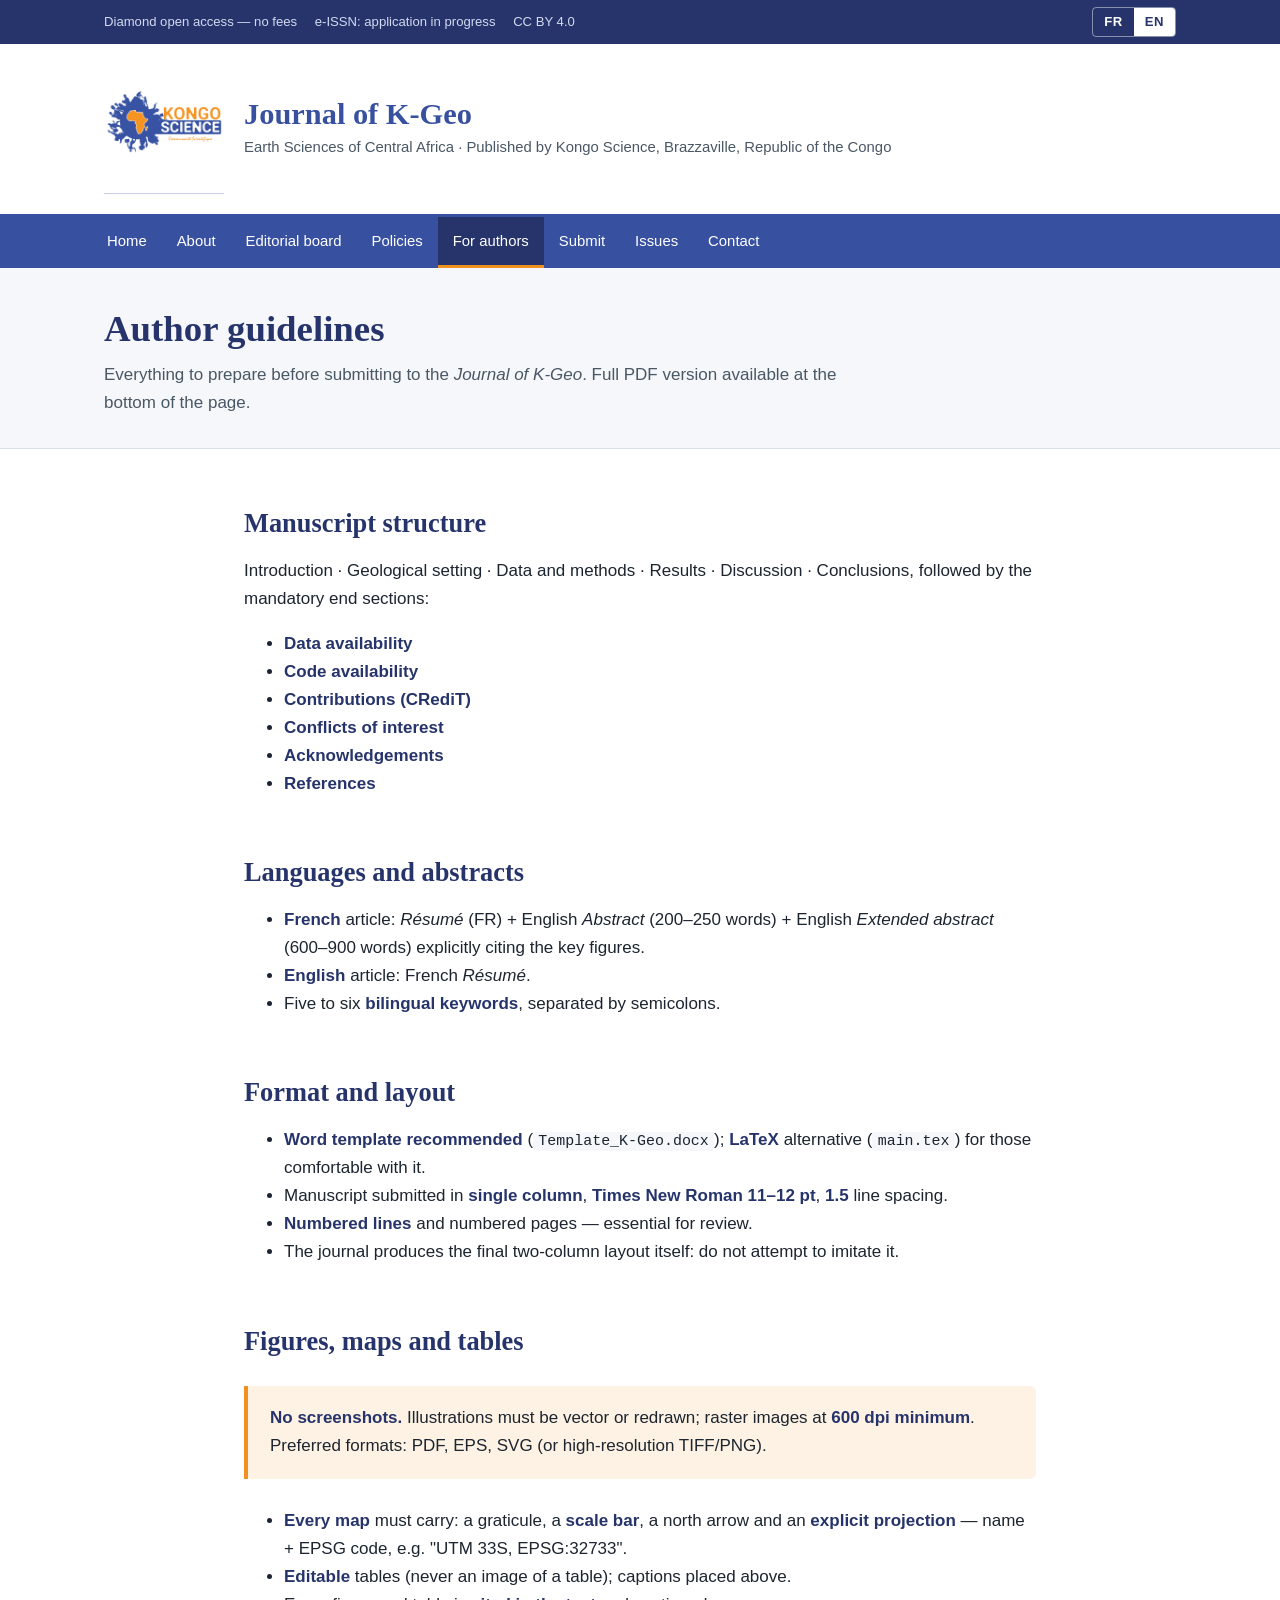
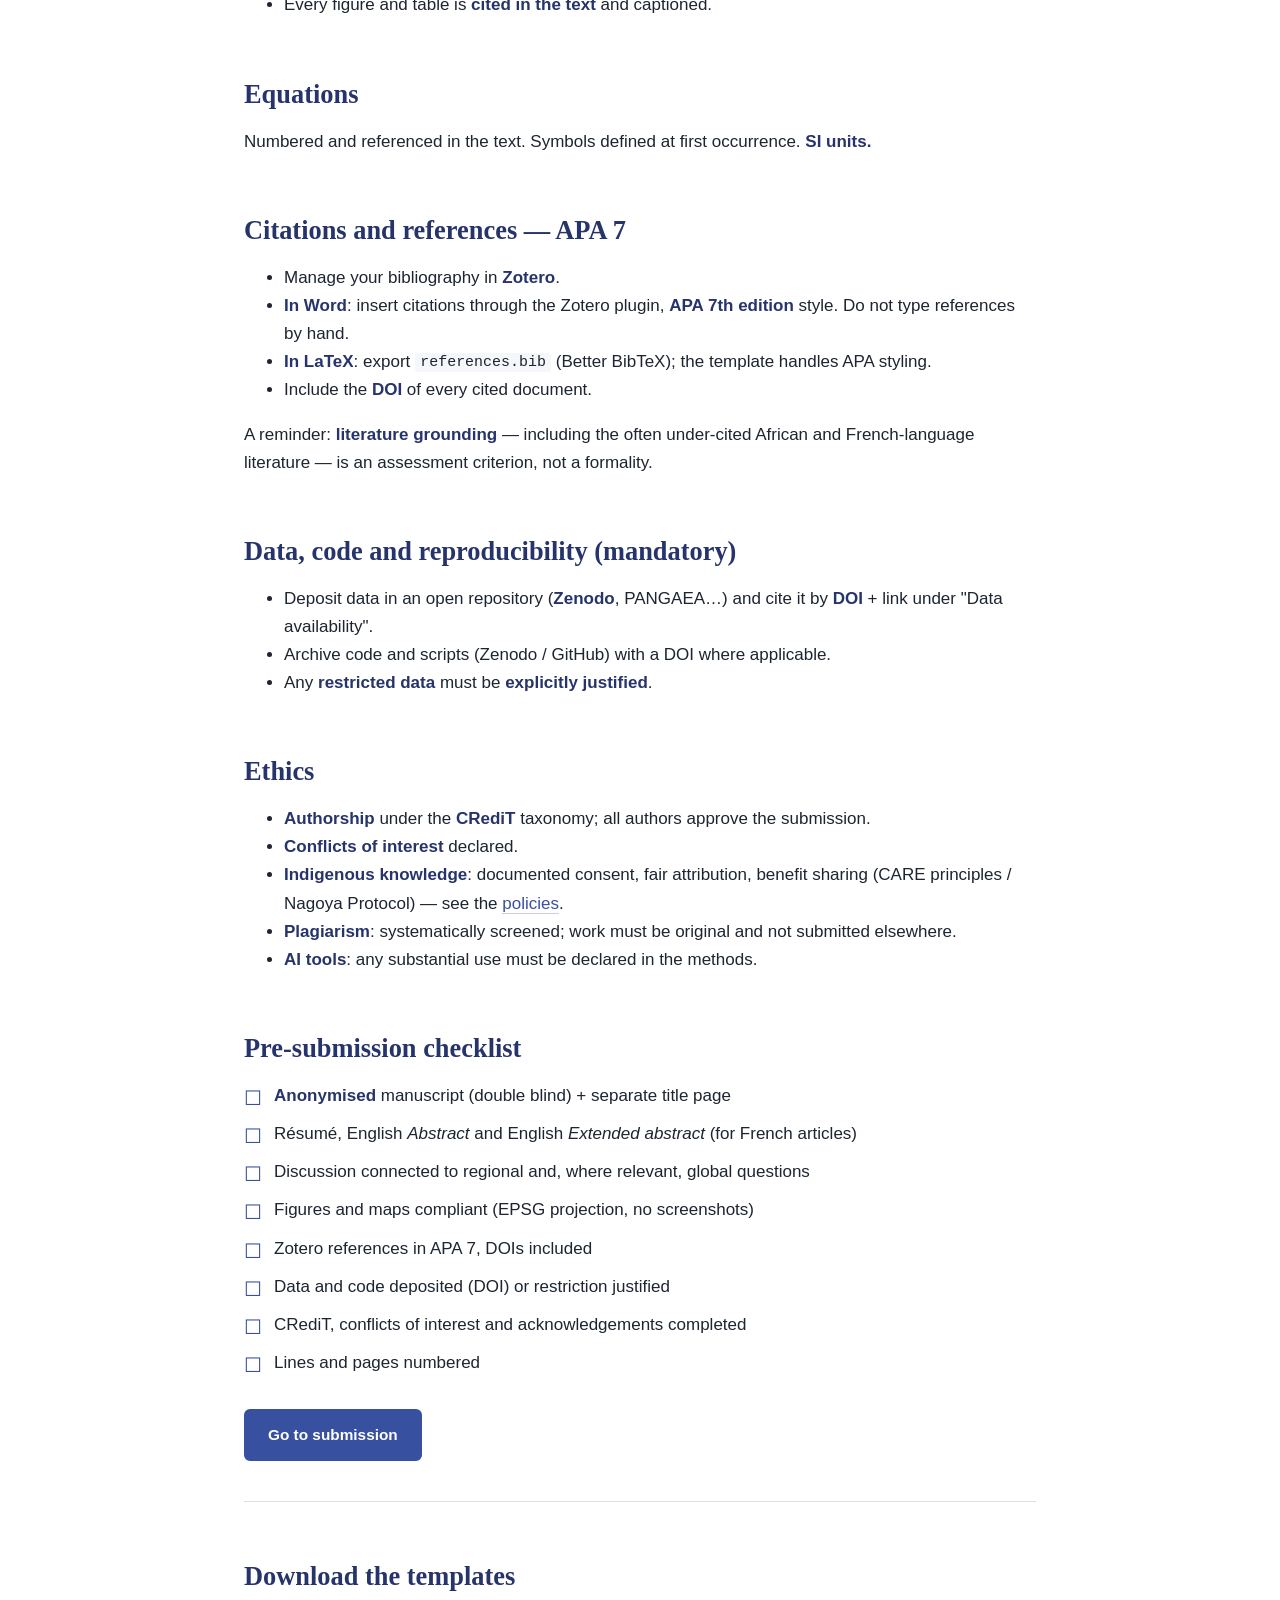
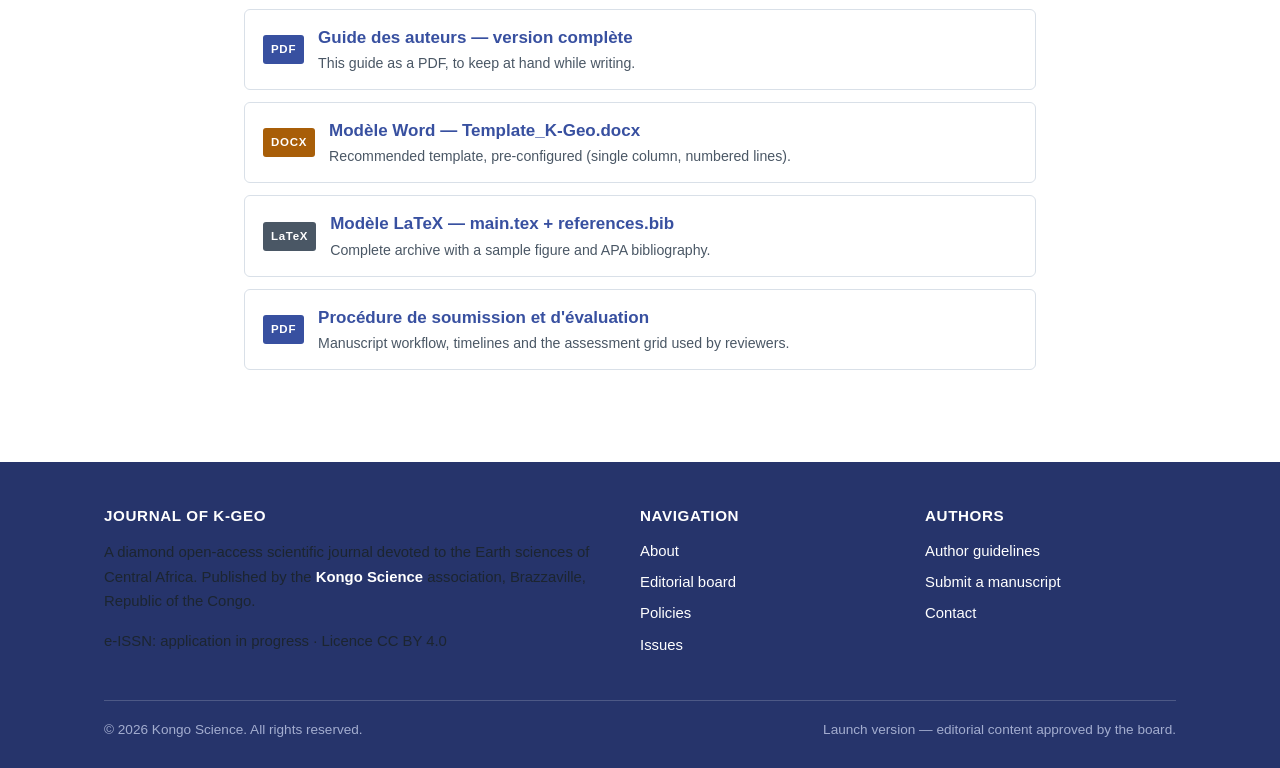
==== auteurs.html @ 37c812da "Site du Journal of K-Geo Site statique bilingue (FR/EN) de la revue publiee par Kongo Science : peri" ====
<!DOCTYPE html>
<html lang="fr">
<head>
<meta charset="utf-8">
<meta name="viewport" content="width=device-width, initial-scale=1">
<title>Guide des auteurs | Journal of K-Geo</title>
<meta name="description" content="Guide des auteurs du Journal of K-Geo : structure du manuscrit, mise en forme, figures et cartes (EPSG), references APA 7 avec Zotero, donnees ouvertes, ethique et liste de controle.">
<link rel="icon" href="assets/img/favicon.ico" sizes="any">
<link rel="icon" type="image/png" sizes="32x32" href="assets/img/favicon-32x32.png">
<link rel="icon" type="image/png" sizes="16x16" href="assets/img/favicon-16x16.png">
<link rel="apple-touch-icon" href="assets/img/apple-touch-icon.png">
<link rel="stylesheet" href="assets/css/style.css">
</head>
<body class="lang-fr">

<div class="topbar">
  <div class="wrap">
    <div class="badges">
      <span data-lang="fr">Libre accès diamant — aucun frais</span>
      <span data-lang="en">Diamond open access — no fees</span>
      <span data-lang="fr">e-ISSN : en cours d'attribution</span>
      <span data-lang="en">e-ISSN: application in progress</span>
      <span>CC BY 4.0</span>
    </div>
    <div class="langswitch" role="group" aria-label="Langue / Language">
      <button type="button" data-setlang="fr" aria-pressed="true">FR</button>
      <button type="button" data-setlang="en" aria-pressed="false">EN</button>
    </div>
  </div>
</div>

<header class="masthead">
  <div class="wrap">
    <a href="index.html"><img class="logo" src="assets/img/logo-kongoscience.png" alt="Kongo Science"></a>
    <div class="titleblock">
      <a href="index.html"><span class="jtitle">Journal of K-Geo</span></a>
      <span class="jsub" data-lang="fr">Sciences de la Terre d'Afrique centrale &middot; Publié par Kongo Science, Brazzaville, République du Congo</span>
      <span class="jsub" data-lang="en">Earth Sciences of Central Africa &middot; Published by Kongo Science, Brazzaville, Republic of the Congo</span>
    </div>
  </div>
</header>

<nav class="main">
  <ul>
    <li><a href="index.html"><span data-lang="fr">Accueil</span><span data-lang="en">Home</span></a></li>
    <li><a href="revue.html"><span data-lang="fr">La revue</span><span data-lang="en">About</span></a></li>
    <li><a href="comite.html"><span data-lang="fr">Comité éditorial</span><span data-lang="en">Editorial board</span></a></li>
    <li><a href="politiques.html"><span data-lang="fr">Politiques</span><span data-lang="en">Policies</span></a></li>
    <li><a href="auteurs.html"><span data-lang="fr">Guide auteurs</span><span data-lang="en">For authors</span></a></li>
    <li><a href="soumission.html"><span data-lang="fr">Soumettre</span><span data-lang="en">Submit</span></a></li>
    <li><a href="numeros.html"><span data-lang="fr">Numéros</span><span data-lang="en">Issues</span></a></li>
    <li><a href="contact.html"><span data-lang="fr">Contact</span><span data-lang="en">Contact</span></a></li>
  </ul>
</nav>

<div class="pagehead">
  <div class="wrap">
    <div data-lang="fr">
      <h1>Guide des auteurs</h1>
      <p>Tout ce qu'il faut préparer avant de soumettre au <em>Journal of K-Geo</em>. Version complète en PDF téléchargeable en bas de page.</p>
    </div>
    <div data-lang="en">
      <h1>Author guidelines</h1>
      <p>Everything to prepare before submitting to the <em>Journal of K-Geo</em>. Full PDF version available at the bottom of the page.</p>
    </div>
  </div>
</div>

<main>
<div class="wrap narrow">

  <div data-lang="fr">

    <h2>Structure du manuscrit</h2>
    <p>Introduction &middot; Cadre géologique &middot; Données et méthodes &middot; Résultats &middot; Discussion &middot; Conclusions, puis les sections de fin obligatoires :</p>
    <ul>
      <li><strong>Disponibilité des données</strong></li>
      <li><strong>Disponibilité du code</strong></li>
      <li><strong>Contributions (CRediT)</strong></li>
      <li><strong>Conflits d'intérêts</strong></li>
      <li><strong>Remerciements</strong></li>
      <li><strong>Références</strong></li>
    </ul>

    <h2>Langues et résumés</h2>
    <ul>
      <li>Article en <strong>français</strong> : <em>Résumé</em> (FR) + <em>Abstract</em> anglais (200–250 mots) + <em>Extended abstract</em> anglais (600–900 mots) citant explicitement les figures clés.</li>
      <li>Article en <strong>anglais</strong> : <em>Résumé</em> français.</li>
      <li>5 à 6 <strong>mots-clés bilingues</strong>, séparés par des points-virgules.</li>
    </ul>

    <h2>Format et mise en forme</h2>
    <ul>
      <li><strong>Modèle Word recommandé</strong> (<code>Template_K-Geo.docx</code>) ; alternative <strong>LaTeX</strong> (<code>main.tex</code>) pour qui la maîtrise.</li>
      <li>Manuscrit soumis <strong>en une seule colonne</strong>, police <strong>Times New Roman 11–12 pt</strong>, interligne <strong>1,5</strong>.</li>
      <li><strong>Lignes numérotées</strong> et pages numérotées — indispensable pour la relecture.</li>
      <li>La revue réalise elle-même la mise en page finale à deux colonnes : ne cherchez pas à l'imiter.</li>
    </ul>

    <h2>Figures, cartes et tableaux</h2>
    <div class="callout warn">
      <p><strong>Aucune capture d'écran.</strong> Les illustrations sont vectorielles ou redessinées ; le raster doit être à <strong>600 dpi minimum</strong>. Formats préférés : PDF, EPS, SVG (ou TIFF/PNG haute résolution).</p>
    </div>
    <ul>
      <li><strong>Toute carte</strong> porte : une grille (graticule), une <strong>échelle graphique</strong>, une flèche du nord et un <strong>système de projection explicite</strong> — nom + code EPSG, par exemple « UTM 33S, EPSG:32733 ».</li>
      <li>Tableaux <strong>éditables</strong> (jamais d'image de tableau) ; légendes placées au-dessus.</li>
      <li>Chaque figure et chaque tableau est <strong>appelé dans le texte</strong> et légendé.</li>
    </ul>

    <h2>Équations</h2>
    <p>Numérotées et référencées dans le texte. Les symboles sont définis à leur première occurrence. <strong>Unités SI.</strong></p>

    <h2>Citations et références — APA 7</h2>
    <ul>
      <li>Gérez votre bibliographie sous <strong>Zotero</strong>.</li>
      <li><strong>Sous Word</strong> : insérez les citations via le module Zotero pour Word, style <strong>APA 7th edition</strong>. Ne saisissez pas les références à la main.</li>
      <li><strong>Sous LaTeX</strong> : exportez <code>references.bib</code> (Better BibTeX) ; le gabarit gère le style APA.</li>
      <li>Incluez les <strong>DOI</strong> de tous les documents cités.</li>
    </ul>
    <p>Rappel : l'<strong>ancrage bibliographique</strong> — incluant la littérature africaine et francophone souvent sous-citée — est un critère de la grille d'évaluation, pas une formalité.</p>

    <h2>Données, code et reproductibilité (obligatoire)</h2>
    <ul>
      <li>Déposez les données dans un dépôt ouvert (<strong>Zenodo</strong>, PANGAEA…) et citez-les par <strong>DOI</strong> + lien dans « Disponibilité des données ».</li>
      <li>Archivez le code et les scripts (Zenodo / GitHub) avec un DOI si applicable.</li>
      <li>Toute donnée <strong>non diffusable</strong> doit être <strong>explicitement justifiée</strong>.</li>
    </ul>

    <h2>Éthique</h2>
    <ul>
      <li><strong>Paternité</strong> selon la taxonomie <strong>CRediT</strong> ; tous les auteurs approuvent la soumission.</li>
      <li><strong>Conflits d'intérêts</strong> déclarés.</li>
      <li><strong>Savoirs autochtones</strong> : consentement documenté, attribution juste, partage des bénéfices (principes CARE / Protocole de Nagoya) — voir les <a href="politiques.html#savoirs">politiques</a>.</li>
      <li><strong>Plagiat</strong> : contrôle systématique ; le travail doit être original et non soumis ailleurs.</li>
      <li><strong>Outils d'IA</strong> : tout usage substantiel doit être déclaré dans les méthodes.</li>
    </ul>

    <h2>Liste de contrôle avant soumission</h2>
    <ul class="checklist">
      <li>Manuscrit <strong>anonymisé</strong> (double aveugle) + page de titre séparée</li>
      <li>Résumé, <em>Abstract</em> EN et <em>Extended abstract</em> EN (si article FR)</li>
      <li>Discussion reliée aux enjeux régionaux et, si pertinent, mondiaux</li>
      <li>Figures et cartes aux normes (projection EPSG, pas de capture d'écran)</li>
      <li>Références Zotero en APA 7, DOI inclus</li>
      <li>Données et code déposés (DOI) ou restriction justifiée</li>
      <li>CRediT, conflits d'intérêts et remerciements renseignés</li>
      <li>Lignes et pages numérotées</li>
    </ul>

    <p style="margin-top:2rem"><a class="btn btn-solid" href="soumission.html">Passer à la soumission</a></p>

  </div>

  <div data-lang="en">

    <h2>Manuscript structure</h2>
    <p>Introduction &middot; Geological setting &middot; Data and methods &middot; Results &middot; Discussion &middot; Conclusions, followed by the mandatory end sections:</p>
    <ul>
      <li><strong>Data availability</strong></li>
      <li><strong>Code availability</strong></li>
      <li><strong>Contributions (CRediT)</strong></li>
      <li><strong>Conflicts of interest</strong></li>
      <li><strong>Acknowledgements</strong></li>
      <li><strong>References</strong></li>
    </ul>

    <h2>Languages and abstracts</h2>
    <ul>
      <li><strong>French</strong> article: <em>Résumé</em> (FR) + English <em>Abstract</em> (200–250 words) + English <em>Extended abstract</em> (600–900 words) explicitly citing the key figures.</li>
      <li><strong>English</strong> article: French <em>Résumé</em>.</li>
      <li>Five to six <strong>bilingual keywords</strong>, separated by semicolons.</li>
    </ul>

    <h2>Format and layout</h2>
    <ul>
      <li><strong>Word template recommended</strong> (<code>Template_K-Geo.docx</code>); <strong>LaTeX</strong> alternative (<code>main.tex</code>) for those comfortable with it.</li>
      <li>Manuscript submitted in <strong>single column</strong>, <strong>Times New Roman 11–12 pt</strong>, <strong>1.5</strong> line spacing.</li>
      <li><strong>Numbered lines</strong> and numbered pages — essential for review.</li>
      <li>The journal produces the final two-column layout itself: do not attempt to imitate it.</li>
    </ul>

    <h2>Figures, maps and tables</h2>
    <div class="callout warn">
      <p><strong>No screenshots.</strong> Illustrations must be vector or redrawn; raster images at <strong>600 dpi minimum</strong>. Preferred formats: PDF, EPS, SVG (or high-resolution TIFF/PNG).</p>
    </div>
    <ul>
      <li><strong>Every map</strong> must carry: a graticule, a <strong>scale bar</strong>, a north arrow and an <strong>explicit projection</strong> — name + EPSG code, e.g. "UTM 33S, EPSG:32733".</li>
      <li><strong>Editable</strong> tables (never an image of a table); captions placed above.</li>
      <li>Every figure and table is <strong>cited in the text</strong> and captioned.</li>
    </ul>

    <h2>Equations</h2>
    <p>Numbered and referenced in the text. Symbols defined at first occurrence. <strong>SI units.</strong></p>

    <h2>Citations and references — APA 7</h2>
    <ul>
      <li>Manage your bibliography in <strong>Zotero</strong>.</li>
      <li><strong>In Word</strong>: insert citations through the Zotero plugin, <strong>APA 7th edition</strong> style. Do not type references by hand.</li>
      <li><strong>In LaTeX</strong>: export <code>references.bib</code> (Better BibTeX); the template handles APA styling.</li>
      <li>Include the <strong>DOI</strong> of every cited document.</li>
    </ul>
    <p>A reminder: <strong>literature grounding</strong> — including the often under-cited African and French-language literature — is an assessment criterion, not a formality.</p>

    <h2>Data, code and reproducibility (mandatory)</h2>
    <ul>
      <li>Deposit data in an open repository (<strong>Zenodo</strong>, PANGAEA…) and cite it by <strong>DOI</strong> + link under "Data availability".</li>
      <li>Archive code and scripts (Zenodo / GitHub) with a DOI where applicable.</li>
      <li>Any <strong>restricted data</strong> must be <strong>explicitly justified</strong>.</li>
    </ul>

    <h2>Ethics</h2>
    <ul>
      <li><strong>Authorship</strong> under the <strong>CRediT</strong> taxonomy; all authors approve the submission.</li>
      <li><strong>Conflicts of interest</strong> declared.</li>
      <li><strong>Indigenous knowledge</strong>: documented consent, fair attribution, benefit sharing (CARE principles / Nagoya Protocol) — see the <a href="politiques.html">policies</a>.</li>
      <li><strong>Plagiarism</strong>: systematically screened; work must be original and not submitted elsewhere.</li>
      <li><strong>AI tools</strong>: any substantial use must be declared in the methods.</li>
    </ul>

    <h2>Pre-submission checklist</h2>
    <ul class="checklist">
      <li><strong>Anonymised</strong> manuscript (double blind) + separate title page</li>
      <li>Résumé, English <em>Abstract</em> and English <em>Extended abstract</em> (for French articles)</li>
      <li>Discussion connected to regional and, where relevant, global questions</li>
      <li>Figures and maps compliant (EPSG projection, no screenshots)</li>
      <li>Zotero references in APA 7, DOIs included</li>
      <li>Data and code deposited (DOI) or restriction justified</li>
      <li>CRediT, conflicts of interest and acknowledgements completed</li>
      <li>Lines and pages numbered</li>
    </ul>

    <p style="margin-top:2rem"><a class="btn btn-solid" href="soumission.html">Go to submission</a></p>

  </div>

  <hr>

  <div data-lang="fr"><h2>Télécharger les modèles</h2></div>
  <div data-lang="en"><h2>Download the templates</h2></div>

  <div class="dl">
    <span class="ext">PDF</span>
    <div><a href="telechargements/Guide_auteurs_K-Geo.pdf">Guide des auteurs — version complète</a>
      <small><span data-lang="fr">Le présent guide au format PDF, à conserver pendant la rédaction.</span><span data-lang="en">This guide as a PDF, to keep at hand while writing.</span></small></div>
  </div>
  <div class="dl">
    <span class="ext doc">DOCX</span>
    <div><a href="telechargements/Template_K-Geo.docx">Modèle Word — Template_K-Geo.docx</a>
      <small><span data-lang="fr">Modèle recommandé, déjà configuré (une colonne, lignes numérotées).</span><span data-lang="en">Recommended template, pre-configured (single column, numbered lines).</span></small></div>
  </div>
  <div class="dl">
    <span class="ext tex">LaTeX</span>
    <div><a href="telechargements/template-latex-K-Geo.zip">Modèle LaTeX — main.tex + references.bib</a>
      <small><span data-lang="fr">Archive complète avec exemple de figure et bibliographie APA.</span><span data-lang="en">Complete archive with a sample figure and APA bibliography.</span></small></div>
  </div>
  <div class="dl">
    <span class="ext">PDF</span>
    <div><a href="telechargements/Procedure_soumission_evaluation_K-Geo.pdf">Procédure de soumission et d'évaluation</a>
      <small><span data-lang="fr">Circuit du manuscrit, délais et grille d'évaluation appliquée par les relecteurs.</span><span data-lang="en">Manuscript workflow, timelines and the assessment grid used by reviewers.</span></small></div>
  </div>

</div>
</main>

<footer class="site">
  <div class="wrap">
    <div class="cols">
      <div>
        <h4>Journal of K-Geo</h4>
        <p data-lang="fr">Revue scientifique en libre accès diamant consacrée aux sciences de la Terre d'Afrique centrale. Publiée par l'association <strong style="color:#fff">Kongo Science</strong>, Brazzaville, République du Congo.</p>
        <p data-lang="en">A diamond open-access scientific journal devoted to the Earth sciences of Central Africa. Published by the <strong style="color:#fff">Kongo Science</strong> association, Brazzaville, Republic of the Congo.</p>
        <p><span data-lang="fr">e-ISSN : en cours d'attribution</span><span data-lang="en">e-ISSN: application in progress</span> &middot; <span data-lang="fr">Licence</span><span data-lang="en">Licence</span> CC BY 4.0</p>
      </div>
      <div>
        <h4><span data-lang="fr">Navigation</span><span data-lang="en">Navigation</span></h4>
        <ul>
          <li><a href="revue.html"><span data-lang="fr">La revue</span><span data-lang="en">About</span></a></li>
          <li><a href="comite.html"><span data-lang="fr">Comité éditorial</span><span data-lang="en">Editorial board</span></a></li>
          <li><a href="politiques.html"><span data-lang="fr">Politiques</span><span data-lang="en">Policies</span></a></li>
          <li><a href="numeros.html"><span data-lang="fr">Numéros</span><span data-lang="en">Issues</span></a></li>
        </ul>
      </div>
      <div>
        <h4><span data-lang="fr">Auteurs</span><span data-lang="en">Authors</span></h4>
        <ul>
          <li><a href="auteurs.html"><span data-lang="fr">Guide des auteurs</span><span data-lang="en">Author guidelines</span></a></li>
          <li><a href="soumission.html"><span data-lang="fr">Soumettre un manuscrit</span><span data-lang="en">Submit a manuscript</span></a></li>
          <li><a href="contact.html"><span data-lang="fr">Contact</span><span data-lang="en">Contact</span></a></li>
        </ul>
      </div>
    </div>
    <div class="legal">
      <span>&copy; <span class="js-year">2026</span> Kongo Science. <span data-lang="fr">Tous droits réservés.</span><span data-lang="en">All rights reserved.</span></span>
      <span data-lang="fr">Site en version de lancement — contenus éditoriaux validés par le comité.</span>
      <span data-lang="en">Launch version — editorial content approved by the board.</span>
    </div>
  </div>
</footer>

<script src="assets/js/site.js"></script>
</body>
</html>
---- assets/css/style.css ----
/* ==========================================================================
   Journal of K-Geo — feuille de style principale
   Kongo Science, Brazzaville, Republique du Congo
   ========================================================================== */

:root {
  /* Couleurs officielles Kongo Science, relevees sur le logo */
  --kgeo:        #3850a0;   /* bleu indigo du logo */
  --kgeo-dark:   #26346b;
  --kgeo-light:  #eaedf7;
  --ocre:        #f09020;   /* orange du logo : aplats, bordures, accents */
  --ocre-deep:   #a85e08;   /* meme orange assombri : textes et boutons,
                               pour un contraste lisible sur fond clair */
  --ocre-light:  #fdf2e3;
  --text:        #1c2530;
  --text-soft:   #4a5765;
  --line:        #d9e0e8;
  --bg:          #ffffff;
  --bg-soft:     #f5f7fa;
  --radius:      6px;
  --maxw:        1120px;
  --serif:       "Iowan Old Style", "Palatino Linotype", Palatino, Georgia, "Times New Roman", serif;
  --sans:        -apple-system, BlinkMacSystemFont, "Segoe UI", Roboto, "Helvetica Neue", Arial, sans-serif;
}

* { box-sizing: border-box; }

html { scroll-behavior: smooth; }

body {
  margin: 0;
  font-family: var(--sans);
  font-size: 17px;
  line-height: 1.65;
  color: var(--text);
  background: var(--bg);
  -webkit-font-smoothing: antialiased;
}

/* ---------- Bascule de langue -------------------------------------------- */
body.lang-fr [data-lang="en"],
body.lang-en [data-lang="fr"] { display: none !important; }

/* ---------- Elements de base --------------------------------------------- */
h1, h2, h3, h4 { font-family: var(--serif); color: var(--kgeo-dark); line-height: 1.25; margin: 0 0 .6em; font-weight: 700; }
h1 { font-size: 2.3rem; }
h2 { font-size: 1.65rem; margin-top: 2.2em; }
h3 { font-size: 1.2rem; margin-top: 1.8em; color: var(--kgeo); }
p, li { color: var(--text); }
a { color: var(--kgeo); text-decoration: none; border-bottom: 1px solid rgba(56,80,160,.28); }
a:hover { color: var(--ocre-deep); border-bottom-color: var(--ocre-deep); }
strong { color: var(--kgeo-dark); }
hr { border: 0; border-top: 1px solid var(--line); margin: 2.5rem 0; }
code { font-family: ui-monospace, "Cascadia Mono", Consolas, monospace; font-size: .88em; background: var(--bg-soft); padding: .1em .35em; border-radius: 3px; }

.wrap { max-width: var(--maxw); margin: 0 auto; padding: 0 24px; }
.narrow { max-width: 840px; }

/* ---------- Bandeau superieur -------------------------------------------- */
.topbar { background: var(--kgeo-dark); color: #d3d9f0; font-size: .82rem; }
.topbar .wrap { display: flex; justify-content: space-between; align-items: center; gap: 16px; padding-top: 7px; padding-bottom: 7px; flex-wrap: wrap; }
.topbar a { color: #fff; border: 0; }
.topbar .badges span { margin-right: 14px; white-space: nowrap; }

.langswitch { display: inline-flex; border: 1px solid rgba(255,255,255,.45); border-radius: 4px; overflow: hidden; }
.langswitch button {
  font: inherit; font-weight: 600; letter-spacing: .04em;
  background: transparent; color: #fff; border: 0; padding: 3px 11px; cursor: pointer;
}
.langswitch button[aria-pressed="true"] { background: #fff; color: var(--kgeo-dark); }

/* ---------- En-tete ------------------------------------------------------- */
header.masthead { border-bottom: 3px solid var(--kgeo); background: #fff; }
header.masthead .wrap { display: flex; align-items: center; gap: 20px; padding-top: 20px; padding-bottom: 20px; flex-wrap: wrap; }
.logo { width: 120px; height: auto; flex: none; }
.titleblock .jtitle { font-family: var(--serif); font-size: 1.9rem; font-weight: 700; color: var(--kgeo); line-height: 1.1; display: block; }
.titleblock .jsub { font-size: .93rem; color: var(--text-soft); display: block; margin-top: 4px; }
.titleblock a { border: 0; }

/* ---------- Navigation ---------------------------------------------------- */
nav.main { background: var(--kgeo); position: sticky; top: 0; z-index: 20; }
nav.main ul { list-style: none; margin: 0 auto; padding: 0 12px; display: flex; flex-wrap: wrap; max-width: var(--maxw); }
nav.main a {
  display: block; color: #fff; border: 0; padding: 12px 15px;
  font-size: .93rem; font-weight: 500; border-bottom: 3px solid transparent;
}
nav.main a:hover { background: var(--kgeo-dark); color: #fff; }
nav.main a.active { border-bottom-color: var(--ocre); background: var(--kgeo-dark); }

/* ---------- Bloc d'accueil ------------------------------------------------ */
.hero { background: linear-gradient(160deg, var(--kgeo-dark) 0%, var(--kgeo) 60%, #4a63b8 100%); color: #fff; padding: 58px 0 52px; }
.hero h1 { color: #fff; font-size: 2.6rem; margin-bottom: .35em; }
.hero p.lead { font-size: 1.15rem; color: #dee3f5; max-width: 740px; margin: 0 0 1.6em; }
.hero .cta { display: flex; gap: 14px; flex-wrap: wrap; }
/* Sur fond sombre, le gras doit rester clair : la regle globale
   strong{color:var(--kgeo-dark)} le rendrait illisible. */
.hero strong, .hero em { color: #fff; }

.btn {
  display: inline-block; padding: 11px 22px; border-radius: var(--radius);
  font-weight: 600; font-size: .96rem; border: 2px solid transparent; cursor: pointer;
}
.btn-primary { background: var(--ocre-deep); color: #fff; border-color: var(--ocre-deep); }
.btn-primary:hover { background: #8c4e06; color: #fff; border-color: #8c4e06; }
.btn-ghost { background: transparent; color: #fff; border-color: rgba(255,255,255,.6); }
.btn-ghost:hover { background: rgba(255,255,255,.14); color: #fff; border-color: #fff; }
.btn-solid { background: var(--kgeo); color: #fff; border-color: var(--kgeo); }
.btn-solid:hover { background: var(--kgeo-dark); color: #fff; border-color: var(--kgeo-dark); }

/* ---------- Sections ------------------------------------------------------ */
section.band { padding: 52px 0; }
section.band.soft { background: var(--bg-soft); border-top: 1px solid var(--line); border-bottom: 1px solid var(--line); }
.section-title { text-align: center; margin-bottom: 2rem; }
.section-title h2 { margin-top: 0; }
.section-title p { color: var(--text-soft); max-width: 700px; margin: 0 auto; }

.grid { display: grid; gap: 22px; }
.grid-3 { grid-template-columns: repeat(3, 1fr); }
.grid-2 { grid-template-columns: repeat(2, 1fr); }

.card {
  background: #fff; border: 1px solid var(--line); border-radius: var(--radius);
  padding: 24px; border-top: 3px solid var(--kgeo);
}
.card h3 { margin-top: 0; }
.card p:last-child { margin-bottom: 0; }
.card .num { font-family: var(--serif); font-size: 1.5rem; color: var(--ocre-deep); font-weight: 700; }

/* ---------- Encadres ------------------------------------------------------ */
.callout { background: var(--kgeo-light); border-left: 4px solid var(--kgeo); padding: 18px 22px; border-radius: 0 var(--radius) var(--radius) 0; margin: 1.8rem 0; }
.callout.warn { background: var(--ocre-light); border-left-color: var(--ocre); }
.callout p:first-child { margin-top: 0; }
.callout p:last-child { margin-bottom: 0; }

.pill { display: inline-block; background: var(--kgeo-light); color: var(--kgeo-dark); border-radius: 999px; padding: 4px 13px; font-size: .82rem; font-weight: 600; margin: 0 6px 8px 0; }
.pill.ocre { background: var(--ocre-light); color: var(--ocre-deep); }

/* ---------- Tableaux ------------------------------------------------------ */
.table-scroll { overflow-x: auto; margin: 1.5rem 0; }
table { border-collapse: collapse; width: 100%; font-size: .95rem; }
th, td { text-align: left; padding: 11px 14px; border-bottom: 1px solid var(--line); vertical-align: top; }
thead th { background: var(--kgeo); color: #fff; font-weight: 600; border-bottom: 0; }
tbody tr:nth-child(even) { background: var(--bg-soft); }

/* ---------- Listes speciales ---------------------------------------------- */
ul.checklist { list-style: none; padding-left: 0; }
ul.checklist li { padding-left: 30px; position: relative; margin-bottom: .6em; }
ul.checklist li::before { content: "\2610"; position: absolute; left: 0; color: var(--kgeo); font-size: 1.15em; }

ol.steps { list-style: none; padding-left: 0; counter-reset: st; }
ol.steps li { counter-increment: st; padding-left: 46px; position: relative; margin-bottom: 1.1em; }
ol.steps li::before {
  content: counter(st); position: absolute; left: 0; top: 1px;
  width: 30px; height: 30px; border-radius: 50%; background: var(--kgeo); color: #fff;
  font-size: .9rem; font-weight: 700; display: flex; align-items: center; justify-content: center;
}

/* ---------- Telechargements ----------------------------------------------- */
.dl { display: flex; align-items: center; gap: 14px; border: 1px solid var(--line); border-radius: var(--radius); padding: 14px 18px; margin-bottom: 12px; background: #fff; }
.dl:hover { border-color: var(--kgeo); background: var(--bg-soft); }
.dl .ext { font-size: .72rem; font-weight: 700; letter-spacing: .06em; background: var(--kgeo); color: #fff; padding: 5px 8px; border-radius: 3px; flex: none; }
.dl .ext.doc { background: var(--ocre-deep); }
.dl .ext.tex { background: #4a5765; }
.dl a { border: 0; font-weight: 600; }
.dl small { display: block; color: var(--text-soft); font-weight: 400; }

/* ---------- Membres du comite ---------------------------------------------- */
.member {
  border: 1px solid var(--line); border-left: 5px solid var(--kgeo);
  border-radius: var(--radius); padding: 22px 26px; background: #fff; margin-bottom: 18px;
}
.member .name { font-family: var(--serif); font-size: 1.3rem; font-weight: 700; color: var(--kgeo-dark); margin: 0 0 2px; }
.member .role { font-size: .85rem; font-weight: 700; letter-spacing: .05em; text-transform: uppercase; color: var(--ocre-deep); margin: 0 0 10px; }
.member .affil { margin: 0 0 4px; color: var(--text); }
.member .affil .inst { font-weight: 600; color: var(--kgeo-dark); }
.member .place { color: var(--text-soft); font-size: .92rem; margin: 0 0 12px; }
.member ul { margin: 10px 0 0; padding-left: 20px; font-size: .95rem; }
.member ul li { margin-bottom: .3em; color: var(--text-soft); }
.member ul li strong { color: var(--kgeo-dark); }
.member .links { margin: 12px 0 0; font-size: .92rem; }
.member .links a { margin-right: 16px; white-space: nowrap; }

/* ---------- Numeros / archives -------------------------------------------- */
.issue { border: 1px solid var(--line); border-left: 5px solid var(--ocre); border-radius: var(--radius); padding: 22px 26px; background: #fff; margin-bottom: 18px; }
.issue .meta { color: var(--text-soft); font-size: .9rem; }
.status { display: inline-block; font-size: .78rem; font-weight: 700; letter-spacing: .05em; text-transform: uppercase; padding: 3px 10px; border-radius: 3px; background: var(--ocre-light); color: var(--ocre-deep); }

/* ---------- Pied de page --------------------------------------------------- */
footer.site { background: var(--kgeo-dark); color: #c8cfe8; margin-top: 60px; padding: 44px 0 26px; font-size: .93rem; }
footer.site h4 { color: #fff; font-family: var(--sans); font-size: .95rem; letter-spacing: .04em; text-transform: uppercase; margin-bottom: .9em; }
footer.site a { color: #fff; border: 0; }
footer.site a:hover { color: #f5ad55; }
footer.site ul { list-style: none; padding: 0; margin: 0; }
footer.site li { margin-bottom: .45em; }
footer.site .cols { display: grid; grid-template-columns: 2fr 1fr 1fr; gap: 34px; }
footer.site .legal { border-top: 1px solid rgba(255,255,255,.18); margin-top: 32px; padding-top: 18px; font-size: .85rem; color: #a3adcf; display: flex; justify-content: space-between; gap: 16px; flex-wrap: wrap; }

/* ---------- Titre de page -------------------------------------------------- */
.pagehead { background: var(--bg-soft); border-bottom: 1px solid var(--line); padding: 38px 0 30px; }
.pagehead h1 { margin-bottom: .25em; }
.pagehead p { color: var(--text-soft); margin: 0; max-width: 780px; }

main { padding-bottom: 20px; }
main .wrap > h2:first-child { margin-top: 1.6em; }

/* ---------- Responsive ----------------------------------------------------- */
@media (max-width: 880px) {
  .grid-3, .grid-2 { grid-template-columns: 1fr; }
  footer.site .cols { grid-template-columns: 1fr; }
  .hero h1 { font-size: 2rem; }
  h1 { font-size: 1.8rem; }
  .titleblock .jtitle { font-size: 1.45rem; }
  nav.main a { padding: 10px 12px; font-size: .88rem; }
}

/* ---------- Impression ------------------------------------------------------ */
@media print {
  nav.main, .topbar, .hero .cta, footer.site { display: none; }
  body { font-size: 11pt; }
  a { color: #000; border: 0; }
}
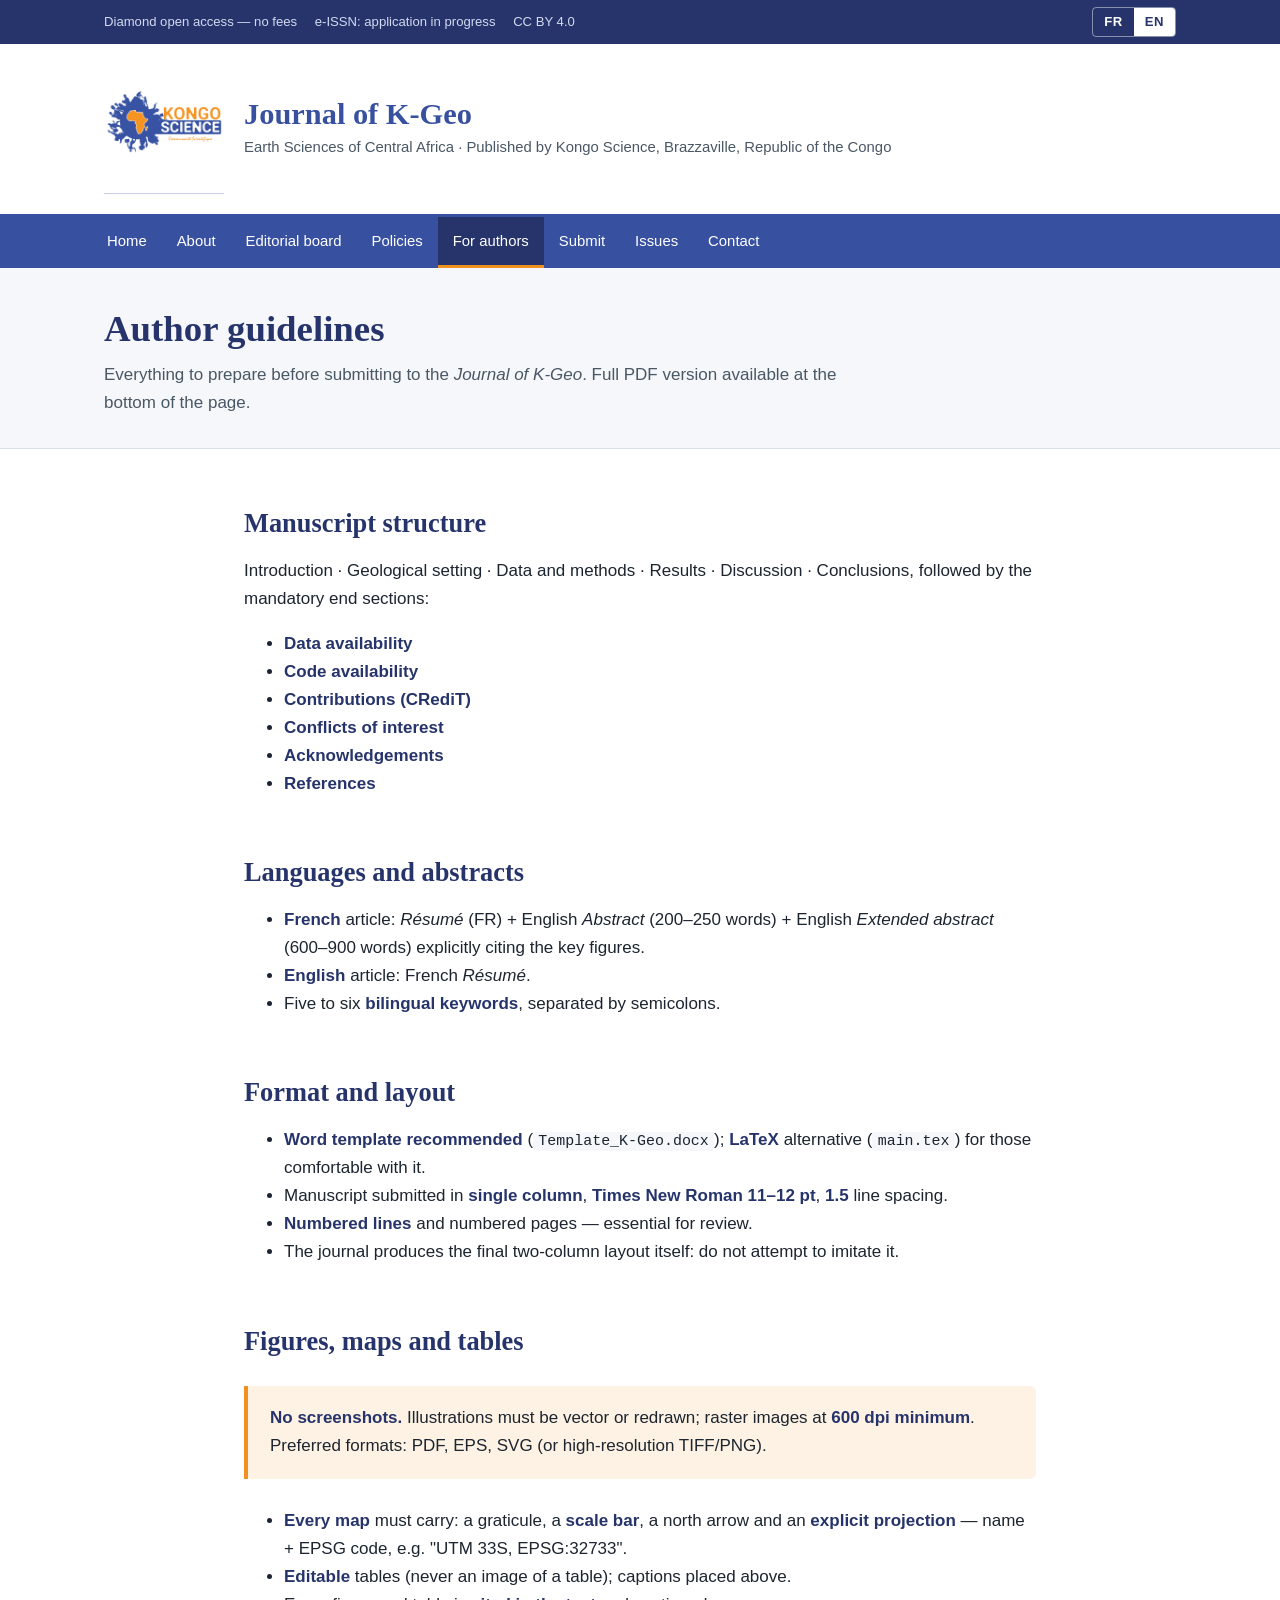
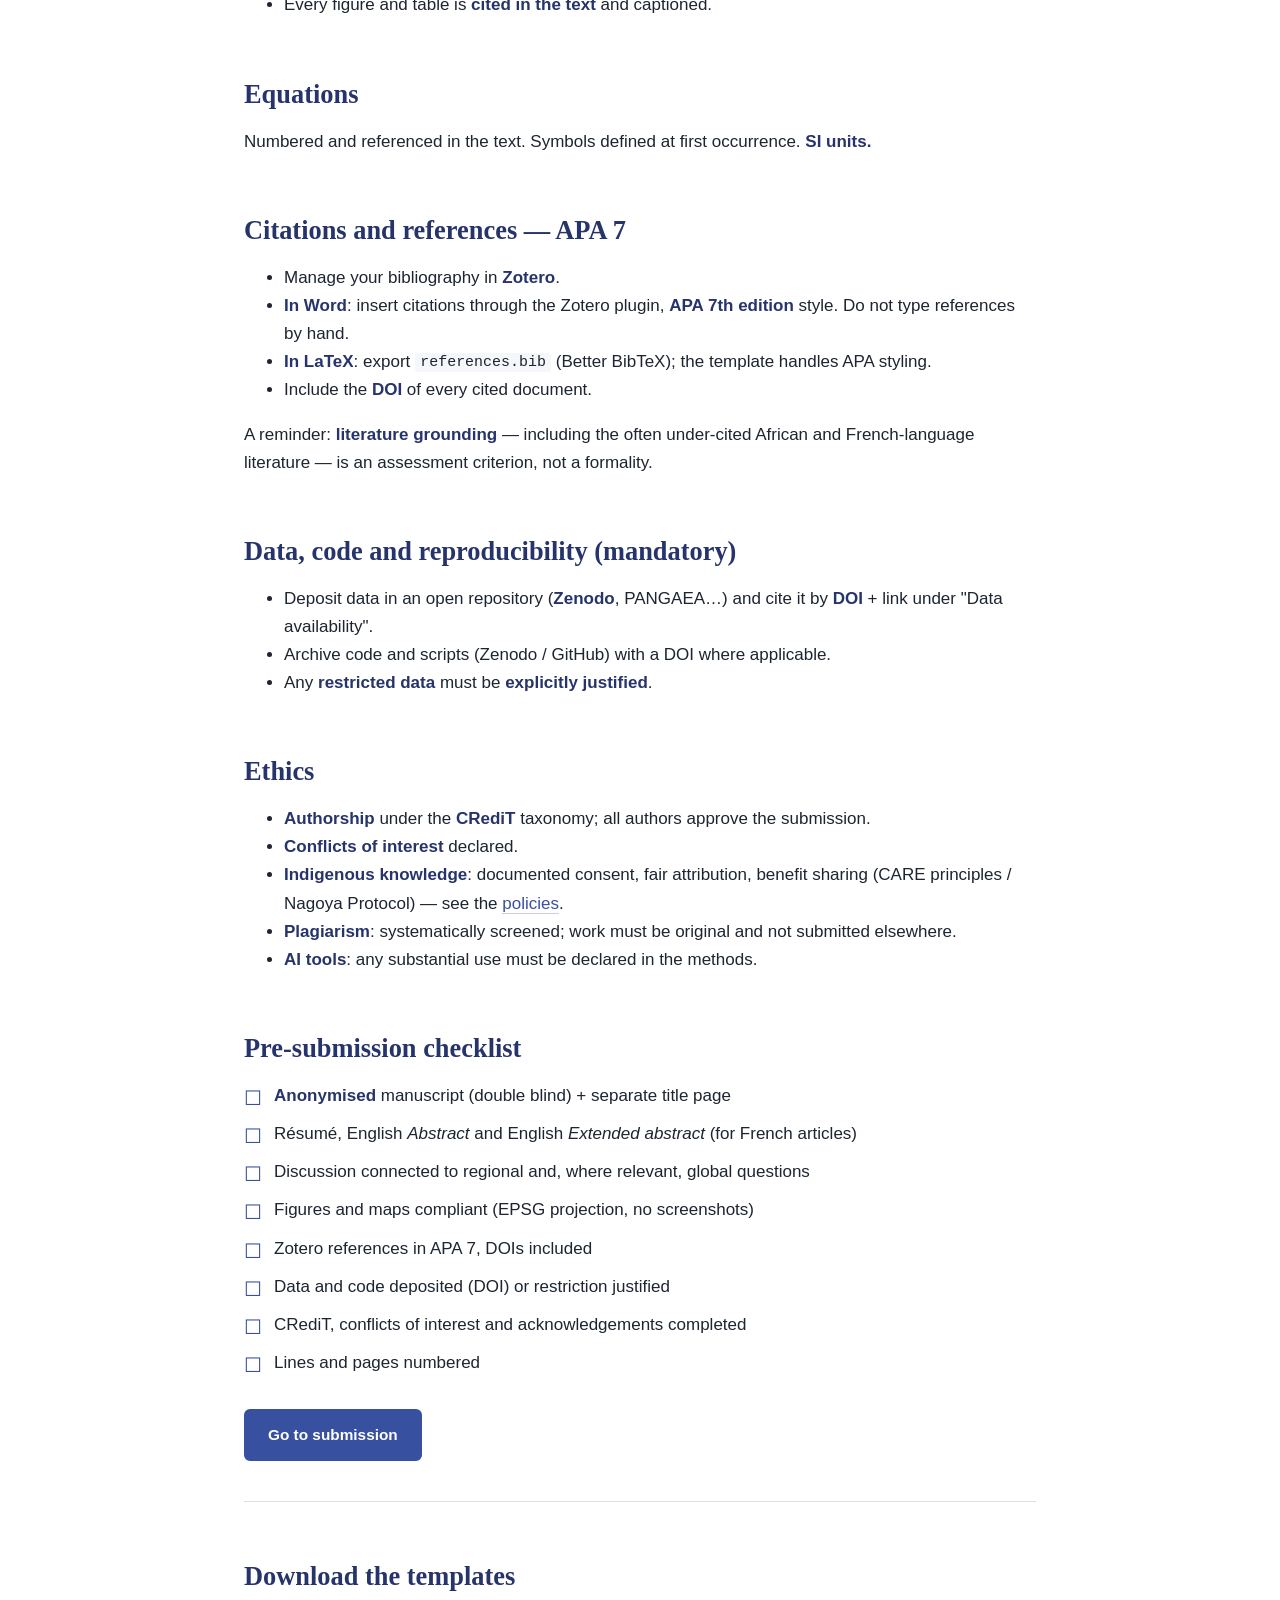
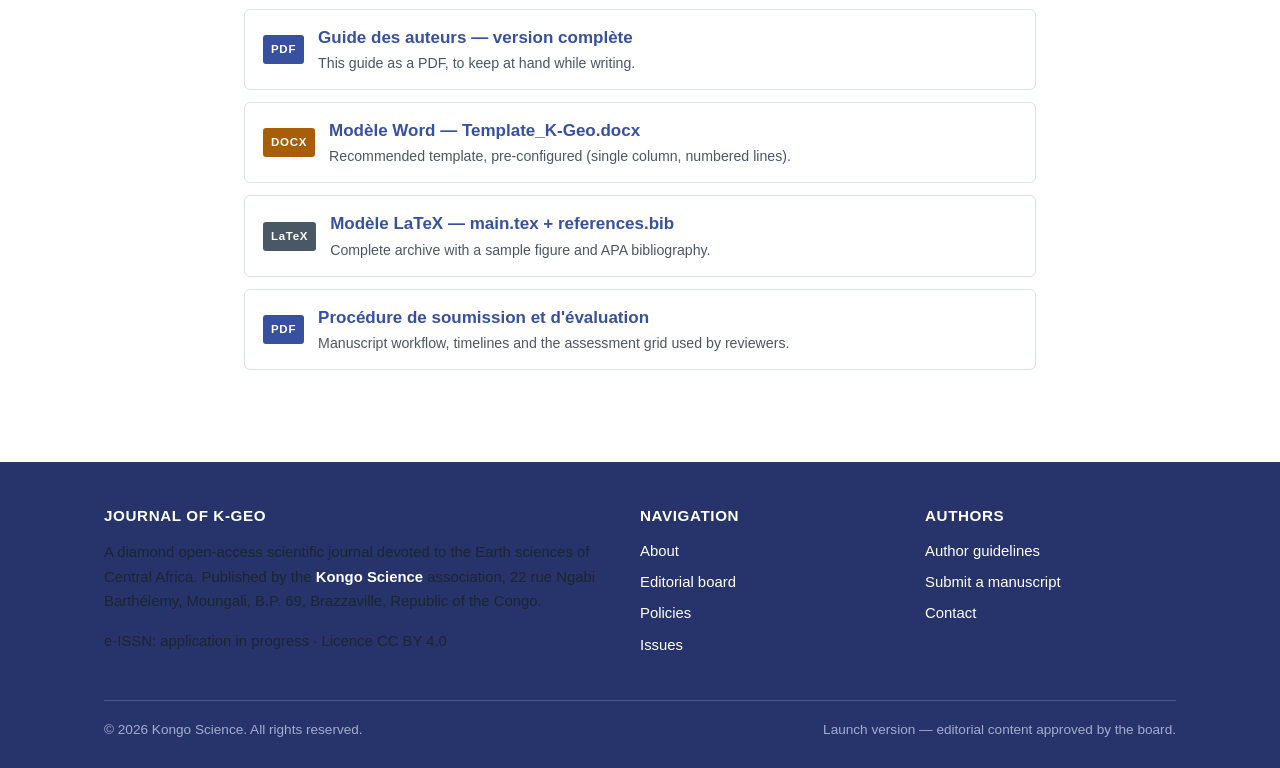
==== commit 4837e48c: "Ajoute l adresse postale de l editeur Le Centre international de l ISSN exige que le nom ET l adress" ====
--- a/auteurs.html
+++ b/auteurs.html
@@ -267,8 +267,8 @@
     <div class="cols">
       <div>
         <h4>Journal of K-Geo</h4>
-        <p data-lang="fr">Revue scientifique en libre accès diamant consacrée aux sciences de la Terre d'Afrique centrale. Publiée par l'association <strong style="color:#fff">Kongo Science</strong>, Brazzaville, République du Congo.</p>
-        <p data-lang="en">A diamond open-access scientific journal devoted to the Earth sciences of Central Africa. Published by the <strong style="color:#fff">Kongo Science</strong> association, Brazzaville, Republic of the Congo.</p>
+        <p data-lang="fr">Revue scientifique en libre accès diamant consacrée aux sciences de la Terre d'Afrique centrale. Publiée par l'association <strong style="color:#fff">Kongo Science</strong>, 22 rue Ngabi Barthélemy, Moungali, B.P. 69, Brazzaville, République du Congo.</p>
+        <p data-lang="en">A diamond open-access scientific journal devoted to the Earth sciences of Central Africa. Published by the <strong style="color:#fff">Kongo Science</strong> association, 22 rue Ngabi Barthélemy, Moungali, B.P. 69, Brazzaville, Republic of the Congo.</p>
         <p><span data-lang="fr">e-ISSN : en cours d'attribution</span><span data-lang="en">e-ISSN: application in progress</span> &middot; <span data-lang="fr">Licence</span><span data-lang="en">Licence</span> CC BY 4.0</p>
       </div>
       <div>
